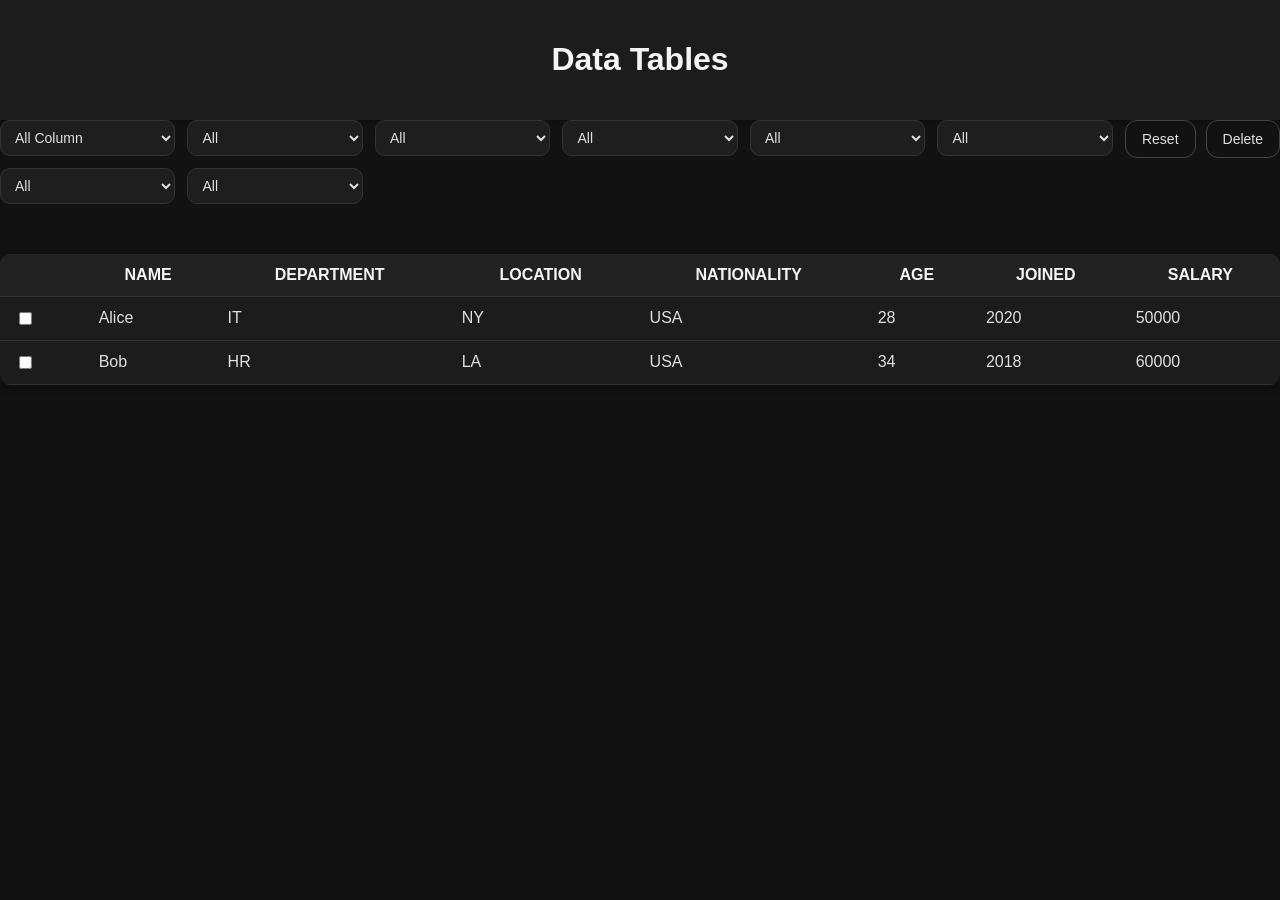
==== datatables.html @ 5636f8eb "Update datatables.html" ====
<head>
<meta charset="UTF-8" />
<meta name="viewport" content="width=device-width, initial-scale=1.0" />
<title>Data Tables</title>

<style>
body {
  font-family: "Segoe UI", Tahoma, Geneva, Verdana, sans-serif;
  background-color: #121212;
  color: #e0e0e0;
  margin: 0;
  padding: 0;
}

header {
  background-color: #1c1c1c;
  color: #f5f5f5;
  padding: 20px;
  text-align: center;
  box-shadow: 0 2px 5px rgba(0,0,0,0.3);
}

.controls {
  display: flex;
  justify-content: space-between;
  align-items: flex-start;
  margin-bottom: 25px;
  flex-wrap: wrap;
  gap: 12px;
}

.filter-container {
  display: grid;
  grid-template-columns: repeat(auto-fit, minmax(160px, 1fr));
  gap: 12px;
  margin-bottom: 25px;
  flex: 1;
  min-width: 300px;
}

.action-buttons {
  display: flex;
  gap: 10px;
}

select {
  padding: 8px 10px;
  border: 1px solid #333;
  border-radius: 10px;
  background: #1e1e1e;
  color: #e0e0e0;
  font-size: 14px;
}

button {
  padding: 10px 16px;
  border: 1px solid #444;
  border-radius: 12px;
  background-color: transparent;
  color: #e0e0e0;
  font-size: 14px;
  cursor: pointer;
}
table {
  width: 100%;
  border-collapse: collapse;
  background: #1c1c1c;
  border-radius: 10px;
  overflow: hidden;
  box-shadow: 0 3px 8px rgba(0,0,0,0.3);
}
th, td {
  padding: 12px 15px;
  border-bottom: 1px solid #333;
}
th {
  background-color: #222;
  color: #f5f5f5;
  text-transform: uppercase;
}
tr:hover {
  background-color: #2a2a2a;
}
</style>
</head>

<body>
<header>
  <h1>Data Tables</h1>
</header>

<main>
<div class="controls">
  <div class="filter-container">
    <select id="colSelect">
      <option value="all">All Column</option>
      <option value="name">Name</option>
      <option value="department">Department</option>
      <option value="location">Location</option>
      <option value="nationality">Nationality</option>
      <option value="age">Age</option>
      <option value="joined">Joined</option>
      <option value="salary">Salary</option>
    </select>

    <select id="nameFilter"></select>
    <select id="departmentFilter"></select>
    <select id="locationFilter"></select>
    <select id="nationalityFilter"></select>
    <select id="ageFilter"></select>
    <select id="joinedFilter"></select>
    <select id="salaryFilter"></select>
  </div>

  <div class="action-buttons">
    <button id="resetBtn">Reset</button>
    <button id="deleteBtn">Delete</button>
  </div>
</div>

<table id="dataTable">
<thead>
<tr>
  <th></th>
  <th>Name</th>
  <th>Department</th>
  <th>Location</th>
  <th>Nationality</th>
  <th>Age</th>
  <th>Joined</th>
  <th>Salary</th>
</tr>
</thead>
<tbody></tbody>
</table>

<script>
const sampleData = [
  { name: "Alice", department: "IT", location: "NY", nationality: "USA", age: 28, joined: 2020, salary: 50000 },
  { name: "Bob", department: "HR", location: "LA", nationality: "USA", age: 34, joined: 2018, salary: 60000 },
];

const dataKeys = ["name", "department", "location", "nationality", "age", "joined", "salary"];

const tableBody = document.querySelector("#dataTable tbody");
const colSelect = document.getElementById("colSelect");
const resetBtn = document.getElementById("resetBtn");
const deleteBtn = document.getElementById("deleteBtn");

const filters = {
  name: document.getElementById("nameFilter"),
  department: document.getElementById("departmentFilter"),
  location: document.getElementById("locationFilter"),
  nationality: document.getElementById("nationalityFilter"),
  age: document.getElementById("ageFilter"),
  joined: document.getElementById("joinedFilter"),
  salary: document.getElementById("salaryFilter"),
};

let currentData = [...sampleData];

function renderTable(data) {
  tableBody.innerHTML = "";
  data.forEach((item, index) => {
    const row = document.createElement("tr");

    const checkboxCell = document.createElement("td");
    const checkbox = document.createElement("input");
    checkbox.type = "checkbox";
    checkbox.dataset.index = index;
    checkboxCell.appendChild(checkbox);
    row.appendChild(checkboxCell);

    dataKeys.forEach((key) => {
      const cell = document.createElement("td");
      cell.textContent = item[key];
      row.appendChild(cell);
    });

    tableBody.appendChild(row);
  });
}

function initFilters() {
  Object.entries(filters).forEach(([key, select]) => {
    const values = [...new Set(sampleData.map((d) => d[key]))];
    select.innerHTML = `<option value="all">All</option>`;
    values.forEach((val) => {
      select.innerHTML += `<option value="${val}">${val}</option>`;
    });
  });
}

function applyFilters() {
  let filtered = [...sampleData];

  Object.entries(filters).forEach(([key, select]) => {
    if (select.value !== "all") {
      filtered = filtered.filter((d) => d[key] == select.value);
    }
  });

  currentData = filtered;
  renderTable(filtered);
}

resetBtn.addEventListener("click", () => {
  Object.values(filters).forEach((select) => (select.value = "all"));
  colSelect.value = "all";
  currentData = [...sampleData];
  renderTable(sampleData);
});

deleteBtn.addEventListener("click", () => {
  const checked = [...document.querySelectorAll("tbody input[type='checkbox']:checked")];
  const indexesToDelete = checked.map(c => Number(c.dataset.index));
  currentData = currentData.filter((_, i) => !indexesToDelete.includes(i));
  renderTable(currentData);
});

Object.values(filters).forEach((f) => f.addEventListener("change", applyFilters));

initFilters();
renderTable(sampleData);
</script>
</main>
</body>
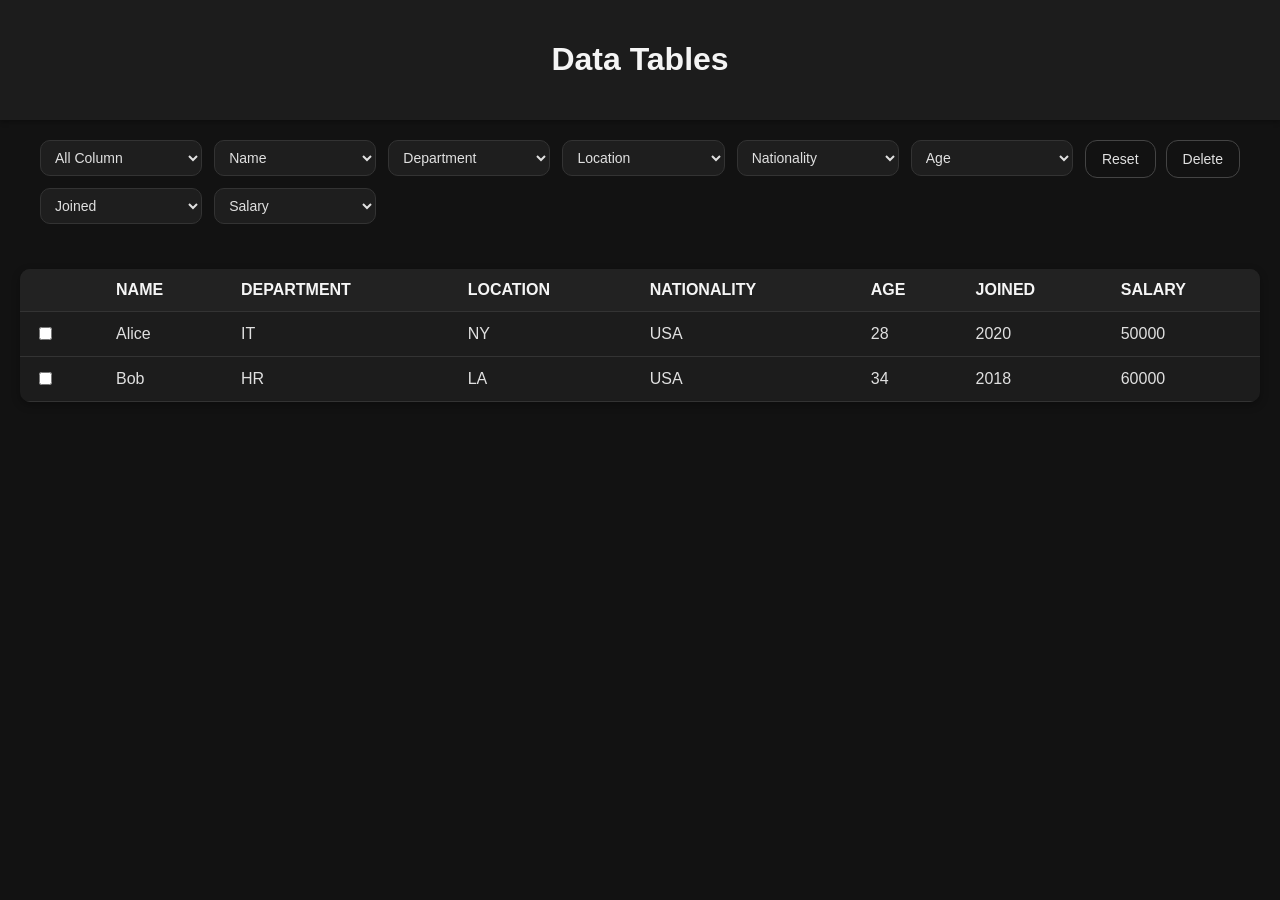
==== commit 0a03c8b8: "Update datatables.html" ====
--- a/datatables.html
+++ b/datatables.html
@@ -1,3 +1,5 @@
+<!DOCTYPE html>
+<html lang="en">
 <head>
 <meta charset="UTF-8" />
 <meta name="viewport" content="width=device-width, initial-scale=1.0" />
@@ -27,13 +29,13 @@
   margin-bottom: 25px;
   flex-wrap: wrap;
   gap: 12px;
+  padding: 20px;
 }
 
 .filter-container {
   display: grid;
   grid-template-columns: repeat(auto-fit, minmax(160px, 1fr));
   gap: 12px;
-  margin-bottom: 25px;
   flex: 1;
   min-width: 300px;
 }
@@ -50,6 +52,7 @@
   background: #1e1e1e;
   color: #e0e0e0;
   font-size: 14px;
+  width: 100%;
 }
 
 button {
@@ -61,6 +64,11 @@
   font-size: 14px;
   cursor: pointer;
 }
+
+button:hover {
+  background-color: #333;
+}
+
 table {
   width: 100%;
   border-collapse: collapse;
@@ -68,18 +76,27 @@
   border-radius: 10px;
   overflow: hidden;
   box-shadow: 0 3px 8px rgba(0,0,0,0.3);
-}
+  margin-bottom: 20px;
+}
+
 th, td {
   padding: 12px 15px;
   border-bottom: 1px solid #333;
-}
+  text-align: left;
+}
+
 th {
   background-color: #222;
   color: #f5f5f5;
   text-transform: uppercase;
 }
+
 tr:hover {
   background-color: #2a2a2a;
+}
+
+main {
+    padding: 0 20px;
 }
 </style>
 </head>
@@ -144,6 +161,7 @@
 
 const tableBody = document.querySelector("#dataTable tbody");
 const colSelect = document.getElementById("colSelect");
+// Removed searchInput reference
 const resetBtn = document.getElementById("resetBtn");
 const deleteBtn = document.getElementById("deleteBtn");
 
@@ -184,7 +202,7 @@
 function initFilters() {
   Object.entries(filters).forEach(([key, select]) => {
     const values = [...new Set(sampleData.map((d) => d[key]))];
-    select.innerHTML = `<option value="all">All</option>`;
+    select.innerHTML = `<option value="all">${key.charAt(0).toUpperCase() + key.slice(1)}</option>`;
     values.forEach((val) => {
       select.innerHTML += `<option value="${val}">${val}</option>`;
     });
@@ -194,19 +212,23 @@
 function applyFilters() {
   let filtered = [...sampleData];
 
+  // 1. Filter by specific column dropdowns
   Object.entries(filters).forEach(([key, select]) => {
     if (select.value !== "all") {
       filtered = filtered.filter((d) => d[key] == select.value);
     }
   });
 
+  // Removed searchInput filtering logic block here
+
   currentData = filtered;
   renderTable(filtered);
 }
 
 resetBtn.addEventListener("click", () => {
+  // Removed searchInput.value reset
+  colSelect.value = "all";
   Object.values(filters).forEach((select) => (select.value = "all"));
-  colSelect.value = "all";
   currentData = [...sampleData];
   renderTable(sampleData);
 });
@@ -214,10 +236,13 @@
 deleteBtn.addEventListener("click", () => {
   const checked = [...document.querySelectorAll("tbody input[type='checkbox']:checked")];
   const indexesToDelete = checked.map(c => Number(c.dataset.index));
+  // Filter out the items that match the checked indexes
   currentData = currentData.filter((_, i) => !indexesToDelete.includes(i));
   renderTable(currentData);
 });
 
+// Removed searchInput event listener
+colSelect.addEventListener("change", applyFilters);
 Object.values(filters).forEach((f) => f.addEventListener("change", applyFilters));
 
 initFilters();
@@ -225,3 +250,4 @@
 </script>
 </main>
 </body>
+</html>
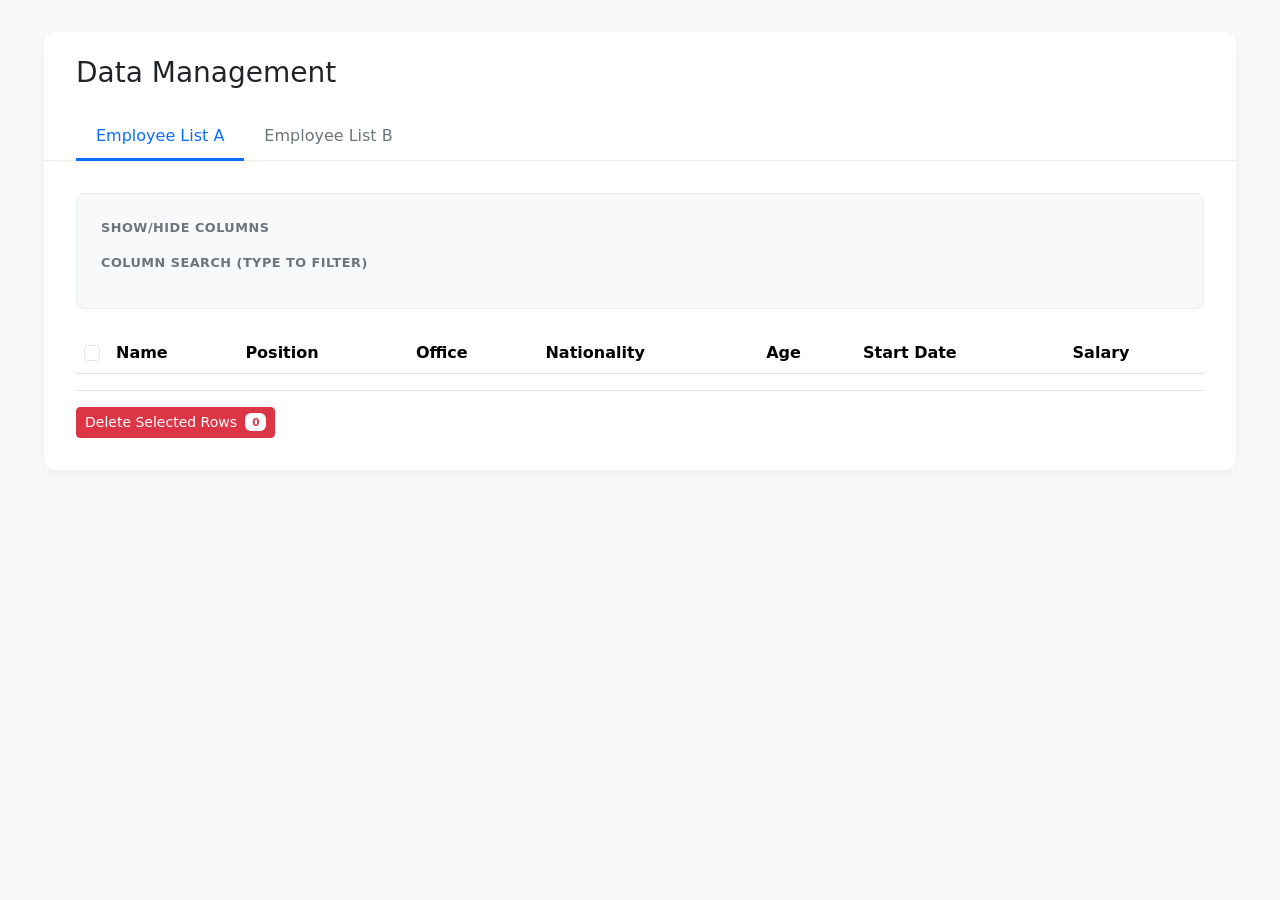
==== commit a937c65e: "Update datatables.html" ====
--- a/datatables.html
+++ b/datatables.html
@@ -1,253 +1,437 @@
 <!DOCTYPE html>
 <html lang="en">
 <head>
-<meta charset="UTF-8" />
-<meta name="viewport" content="width=device-width, initial-scale=1.0" />
-<title>Data Tables</title>
-
-<style>
-body {
-  font-family: "Segoe UI", Tahoma, Geneva, Verdana, sans-serif;
-  background-color: #121212;
-  color: #e0e0e0;
-  margin: 0;
-  padding: 0;
-}
-
-header {
-  background-color: #1c1c1c;
-  color: #f5f5f5;
-  padding: 20px;
-  text-align: center;
-  box-shadow: 0 2px 5px rgba(0,0,0,0.3);
-}
-
-.controls {
-  display: flex;
-  justify-content: space-between;
-  align-items: flex-start;
-  margin-bottom: 25px;
-  flex-wrap: wrap;
-  gap: 12px;
-  padding: 20px;
-}
-
-.filter-container {
-  display: grid;
-  grid-template-columns: repeat(auto-fit, minmax(160px, 1fr));
-  gap: 12px;
-  flex: 1;
-  min-width: 300px;
-}
-
-.action-buttons {
-  display: flex;
-  gap: 10px;
-}
-
-select {
-  padding: 8px 10px;
-  border: 1px solid #333;
-  border-radius: 10px;
-  background: #1e1e1e;
-  color: #e0e0e0;
-  font-size: 14px;
-  width: 100%;
-}
-
-button {
-  padding: 10px 16px;
-  border: 1px solid #444;
-  border-radius: 12px;
-  background-color: transparent;
-  color: #e0e0e0;
-  font-size: 14px;
-  cursor: pointer;
-}
-
-button:hover {
-  background-color: #333;
-}
-
-table {
-  width: 100%;
-  border-collapse: collapse;
-  background: #1c1c1c;
-  border-radius: 10px;
-  overflow: hidden;
-  box-shadow: 0 3px 8px rgba(0,0,0,0.3);
-  margin-bottom: 20px;
-}
-
-th, td {
-  padding: 12px 15px;
-  border-bottom: 1px solid #333;
-  text-align: left;
-}
-
-th {
-  background-color: #222;
-  color: #f5f5f5;
-  text-transform: uppercase;
-}
-
-tr:hover {
-  background-color: #2a2a2a;
-}
-
-main {
-    padding: 0 20px;
-}
-</style>
+    <meta charset="UTF-8">
+    <meta name="viewport" content="width=device-width, initial-scale=1.0">
+    <title>DataTables Custom Layout</title>
+    
+    <link href="https://cdn.jsdelivr.net/npm/bootstrap@5.3.0/dist/css/bootstrap.min.css" rel="stylesheet">
+    <link href="https://cdn.datatables.net/1.13.7/css/dataTables.bootstrap5.min.css" rel="stylesheet">
+    
+    <style>
+        body {
+            background-color: #f8f9fa;
+            font-family: "Segoe UI", system-ui, -apple-system, sans-serif;
+            padding: 2rem;
+        }
+
+        .main-card {
+            background: white;
+            border-radius: 12px;
+            box-shadow: 0 4px 12px rgba(0,0,0,0.05);
+            border: none;
+            overflow: hidden;
+        }
+
+        .card-header-custom {
+            background-color: #fff;
+            border-bottom: 1px solid #eee;
+            padding: 1.5rem 2rem 0;
+        }
+
+        /* Tabs Styling */
+        .nav-tabs {
+            border-bottom: none;
+        }
+        
+        .nav-tabs .nav-link {
+            border: none;
+            color: #6c757d;
+            font-weight: 500;
+            padding: 10px 20px;
+            border-bottom: 3px solid transparent;
+        }
+
+        .nav-tabs .nav-link:hover {
+            color: #0d6efd;
+            border-color: transparent;
+        }
+
+        .nav-tabs .nav-link.active {
+            color: #0d6efd;
+            background: transparent;
+            border-bottom: 3px solid #0d6efd;
+        }
+
+        .tab-content {
+            padding: 2rem;
+        }
+
+        /* Controls Section */
+        .controls-section {
+            background-color: #f8f9fa;
+            border-radius: 8px;
+            padding: 1.5rem;
+            margin-bottom: 1.5rem;
+            border: 1px solid #e9ecef;
+        }
+
+        .section-label {
+            font-size: 0.8rem;
+            text-transform: uppercase;
+            letter-spacing: 0.5px;
+            color: #6c757d;
+            font-weight: 700;
+            margin-bottom: 0.75rem;
+            display: block;
+        }
+
+        /* Column Visibility Buttons */
+        .btn-toggle-col {
+            font-size: 0.85rem;
+            margin-right: 5px;
+            margin-bottom: 5px;
+            border-radius: 20px;
+            padding: 5px 12px;
+            border: 1px solid #dee2e6;
+            background: white;
+            color: #495057;
+            transition: all 0.2s;
+        }
+
+        .btn-toggle-col:hover, .btn-toggle-col.active-col {
+            background-color: #e7f1ff;
+            color: #0d6efd;
+            border-color: #0d6efd;
+        }
+
+        .btn-toggle-col.inactive-col {
+            opacity: 0.6;
+            background: #f8f9fa;
+        }
+
+        /* Column Search Inputs */
+        .search-grid {
+            display: grid;
+            grid-template-columns: repeat(auto-fill, minmax(150px, 1fr));
+            gap: 10px;
+        }
+
+        .search-input-group input {
+            font-size: 0.85rem;
+            border-radius: 6px;
+        }
+
+        /* DataTables Custom Layout Styles */
+        /* 1. Pagination Top Middle */
+        .top-pagination-container {
+            display: flex;
+            justify-content: center;
+            margin-bottom: 1rem;
+        }
+
+        /* 2. Length (Entries per page) Lower Left */
+        .bottom-left-controls {
+            display: flex;
+            flex-direction: column; /* Stack vertically */
+            align-items: flex-start;
+            margin-top: 1rem;
+            gap: 0.5rem;
+        }
+
+        /* Table Styling */
+        table.dataTable thead th {
+            background-color: #212529;
+            color: white;
+            font-weight: 500;
+            padding: 12px;
+        }
+
+        table.dataTable tbody tr.selected {
+            background-color: rgba(13, 110, 253, 0.1) !important;
+        }
+
+        .btn-delete {
+            margin-top: 1rem;
+        }
+
+        /* Checkbox alignment */
+        .select-checkbox {
+            text-align: center;
+        }
+    </style>
 </head>
-
 <body>
-<header>
-  <h1>Data Tables</h1>
-</header>
-
-<main>
-<div class="controls">
-  <div class="filter-container">
-    <select id="colSelect">
-      <option value="all">All Column</option>
-      <option value="name">Name</option>
-      <option value="department">Department</option>
-      <option value="location">Location</option>
-      <option value="nationality">Nationality</option>
-      <option value="age">Age</option>
-      <option value="joined">Joined</option>
-      <option value="salary">Salary</option>
-    </select>
-
-    <select id="nameFilter"></select>
-    <select id="departmentFilter"></select>
-    <select id="locationFilter"></select>
-    <select id="nationalityFilter"></select>
-    <select id="ageFilter"></select>
-    <select id="joinedFilter"></select>
-    <select id="salaryFilter"></select>
-  </div>
-
-  <div class="action-buttons">
-    <button id="resetBtn">Reset</button>
-    <button id="deleteBtn">Delete</button>
-  </div>
+
+<div class="container-fluid" style="max-width: 1400px;">
+    <div class="main-card">
+        <div class="card-header-custom">
+            <h3 class="mb-4">Data Management</h3>
+            
+            <ul class="nav nav-tabs" id="myTab" role="tablist">
+                <li class="nav-item" role="presentation">
+                    <button class="nav-link active" id="tab1-tab" data-bs-toggle="tab" data-bs-target="#tab1" type="button" role="tab">Employee List A</button>
+                </li>
+                <li class="nav-item" role="presentation">
+                    <button class="nav-link" id="tab2-tab" data-bs-toggle="tab" data-bs-target="#tab2" type="button" role="tab">Employee List B</button>
+                </li>
+            </ul>
+        </div>
+
+        <div class="tab-content">
+            <div class="tab-pane fade show active" id="tab1" role="tabpanel">
+                
+                <div class="controls-section">
+                    <div class="mb-3">
+                        <span class="section-label">Show/Hide Columns</span>
+                        <div id="colVis1"></div>
+                    </div>
+                    <div>
+                        <span class="section-label">Column Search (Type to filter)</span>
+                        <div class="search-grid" id="colSearch1"></div>
+                    </div>
+                </div>
+
+                <table id="table1" class="table table-striped table-hover w-100">
+                    <thead>
+                        <tr>
+                            <th style="width: 30px;"><input type="checkbox" class="form-check-input" id="selectAll1"></th>
+                            <th>Name</th>
+                            <th>Position</th>
+                            <th>Office</th>
+                            <th>Nationality</th>
+                            <th>Age</th>
+                            <th>Start Date</th>
+                            <th>Salary</th>
+                        </tr>
+                    </thead>
+                </table>
+
+                <div class="mt-3 border-top pt-3">
+                    <button id="deleteBtn1" class="btn btn-danger btn-sm">
+                        Delete Selected Rows <span id="count1" class="badge bg-white text-danger ms-1">0</span>
+                    </button>
+                </div>
+            </div>
+
+            <div class="tab-pane fade" id="tab2" role="tabpanel">
+                
+                <div class="controls-section">
+                    <div class="mb-3">
+                        <span class="section-label">Show/Hide Columns</span>
+                        <div id="colVis2"></div>
+                    </div>
+                    <div>
+                        <span class="section-label">Column Search (Type to filter)</span>
+                        <div class="search-grid" id="colSearch2"></div>
+                    </div>
+                </div>
+
+                <table id="table2" class="table table-striped table-hover w-100">
+                    <thead>
+                        <tr>
+                            <th style="width: 30px;"><input type="checkbox" class="form-check-input" id="selectAll2"></th>
+                            <th>Name</th>
+                            <th>Position</th>
+                            <th>Office</th>
+                            <th>Nationality</th>
+                            <th>Age</th>
+                            <th>Start Date</th>
+                            <th>Salary</th>
+                        </tr>
+                    </thead>
+                </table>
+
+                <div class="mt-3 border-top pt-3">
+                    <button id="deleteBtn2" class="btn btn-danger btn-sm">
+                        Delete Selected Rows <span id="count2" class="badge bg-white text-danger ms-1">0</span>
+                    </button>
+                </div>
+            </div>
+        </div>
+    </div>
 </div>
 
-<table id="dataTable">
-<thead>
-<tr>
-  <th></th>
-  <th>Name</th>
-  <th>Department</th>
-  <th>Location</th>
-  <th>Nationality</th>
-  <th>Age</th>
-  <th>Joined</th>
-  <th>Salary</th>
-</tr>
-</thead>
-<tbody></tbody>
-</table>
+<script src="https://code.jquery.com/jquery-3.7.0.min.js"></script>
+<script src="https://cdn.jsdelivr.net/npm/bootstrap@5.3.0/dist/js/bootstrap.bundle.min.js"></script>
+<script src="https://cdn.datatables.net/1.13.7/js/jquery.dataTables.min.js"></script>
+<script src="https://cdn.datatables.net/1.13.7/js/dataTables.bootstrap5.min.js"></script>
 
 <script>
-const sampleData = [
-  { name: "Alice", department: "IT", location: "NY", nationality: "USA", age: 28, joined: 2020, salary: 50000 },
-  { name: "Bob", department: "HR", location: "LA", nationality: "USA", age: 34, joined: 2018, salary: 60000 },
-];
-
-const dataKeys = ["name", "department", "location", "nationality", "age", "joined", "salary"];
-
-const tableBody = document.querySelector("#dataTable tbody");
-const colSelect = document.getElementById("colSelect");
-// Removed searchInput reference
-const resetBtn = document.getElementById("resetBtn");
-const deleteBtn = document.getElementById("deleteBtn");
-
-const filters = {
-  name: document.getElementById("nameFilter"),
-  department: document.getElementById("departmentFilter"),
-  location: document.getElementById("locationFilter"),
-  nationality: document.getElementById("nationalityFilter"),
-  age: document.getElementById("ageFilter"),
-  joined: document.getElementById("joinedFilter"),
-  salary: document.getElementById("salaryFilter"),
-};
-
-let currentData = [...sampleData];
-
-function renderTable(data) {
-  tableBody.innerHTML = "";
-  data.forEach((item, index) => {
-    const row = document.createElement("tr");
-
-    const checkboxCell = document.createElement("td");
-    const checkbox = document.createElement("input");
-    checkbox.type = "checkbox";
-    checkbox.dataset.index = index;
-    checkboxCell.appendChild(checkbox);
-    row.appendChild(checkboxCell);
-
-    dataKeys.forEach((key) => {
-      const cell = document.createElement("td");
-      cell.textContent = item[key];
-      row.appendChild(cell);
+    // Sample Data
+    const dataset = [
+        { name: "Tiger Nixon", position: "System Architect", office: "Edinburgh", nationality: "Scottish", age: 61, startDate: "2011/04/25", salary: "$320,800" },
+        { name: "Garrett Winters", position: "Accountant", office: "Tokyo", nationality: "Japanese", age: 63, startDate: "2011/07/25", salary: "$170,750" },
+        { name: "Ashton Cox", position: "Junior Technical Author", office: "San Francisco", nationality: "American", age: 66, startDate: "2009/01/12", salary: "$86,000" },
+        { name: "Cedric Kelly", position: "Senior Javascript Developer", office: "Edinburgh", nationality: "Scottish", age: 22, startDate: "2012/03/29", salary: "$433,060" },
+        { name: "Airi Satou", position: "Accountant", office: "Tokyo", nationality: "Japanese", age: 33, startDate: "2008/11/28", salary: "$162,700" },
+        { name: "Brielle Williamson", position: "Integration Specialist", office: "New York", nationality: "American", age: 61, startDate: "2012/12/02", salary: "$372,000" },
+        { name: "Herrod Chandler", position: "Sales Assistant", office: "San Francisco", nationality: "American", age: 59, startDate: "2012/08/06", salary: "$137,500" },
+        { name: "Rhona Davidson", position: "Integration Specialist", office: "Tokyo", nationality: "Japanese", age: 55, startDate: "2010/10/14", salary: "$327,900" },
+        { name: "Colleen Hurst", position: "Javascript Developer", office: "San Francisco", nationality: "American", age: 39, startDate: "2009/09/15", salary: "$205,500" },
+        { name: "Sonya Frost", position: "Software Engineer", office: "Edinburgh", nationality: "Scottish", age: 23, startDate: "2008/12/13", salary: "$103,600" },
+        { name: "Jena Gaines", position: "Office Manager", office: "London", nationality: "British", age: 30, startDate: "2008/12/19", salary: "$90,560" },
+        { name: "Quinn Flynn", position: "Support Lead", office: "Edinburgh", nationality: "Scottish", age: 22, startDate: "2013/03/03", salary: "$342,000" },
+        { name: "Charde Marshall", position: "Regional Director", office: "San Francisco", nationality: "American", age: 36, startDate: "2008/10/16", salary: "$470,600" },
+        { name: "Haley Kennedy", position: "Senior Marketing Designer", office: "London", nationality: "British", age: 43, startDate: "2012/12/18", salary: "$313,500" },
+        { name: "Tatyana Fitzpatrick", position: "Regional Director", office: "London", nationality: "British", age: 19, startDate: "2010/03/17", salary: "$385,750" }
+    ];
+
+    function initDataTable(tableId, visId, searchId, selectAllId, deleteBtnId, countId) {
+        let selectedRows = new Set();
+        
+        // 1. Initialize DataTable with specific Layout requirements
+        const table = $(`#${tableId}`).DataTable({
+            data: dataset,
+            columns: [
+                { 
+                    data: null, 
+                    orderable: false, 
+                    className: 'text-center',
+                    render: function(data, type, row, meta) {
+                        return `<input type="checkbox" class="form-check-input row-checkbox" data-index="${meta.row}">`;
+                    }
+                },
+                { data: 'name', title: 'Name' },
+                { data: 'position', title: 'Position' },
+                { data: 'office', title: 'Office' },
+                { data: 'nationality', title: 'Nationality' },
+                { data: 'age', title: 'Age' },
+                { data: 'startDate', title: 'Start Date' },
+                { data: 'salary', title: 'Salary' }
+            ],
+            // DOM LAYOUT EXPLANATION:
+            // <"top-pagination-container"p> -> Pagination in top middle
+            // t -> The Table
+            // <"bottom-left-controls"li> -> Length menu (l) and Info (i) stacked in bottom left
+            dom: '<"top-pagination-container"p>t<"bottom-left-controls"li>',
+            language: {
+                lengthMenu: "Entries per page: _MENU_",
+                info: "Showing _START_ to _END_ of _TOTAL_ entries"
+            },
+            drawCallback: function() {
+                // Restore checkbox states on page change
+                $(`#${tableId} .row-checkbox`).each(function() {
+                    const idx = $(this).data('index');
+                    if(selectedRows.has(idx)) {
+                        $(this).prop('checked', true);
+                        $(this).closest('tr').addClass('selected');
+                    }
+                });
+            }
+        });
+
+        // 2. Generate Column Visibility Toggles
+        table.columns().every(function(index) {
+            // Skip the checkbox column (index 0)
+            if(index === 0) return;
+
+            const header = this.header();
+            const title = $(header).text();
+            const btn = $(`<button class="btn-toggle-col active-col">${title}</button>`);
+
+            btn.on('click', function() {
+                const col = table.column(index);
+                const isVisible = !col.visible();
+                col.visible(isVisible);
+                
+                if(isVisible) {
+                    $(this).addClass('active-col').removeClass('inactive-col');
+                } else {
+                    $(this).removeClass('active-col').addClass('inactive-col');
+                }
+            });
+
+            $(`#${visId}`).append(btn);
+        });
+
+        // 3. Generate Individual Column Search (Input Fields)
+        table.columns().every(function(index) {
+            if(index === 0) return; // Skip checkbox
+
+            const header = this.header();
+            const title = $(header).text();
+            
+            const wrapper = $(`<div class="search-input-group"></div>`);
+            const input = $(`<input type="text" class="form-control" placeholder="${title}">`);
+
+            input.on('keyup change clear', function() {
+                if (table.column(index).search() !== this.value) {
+                    table.column(index).search(this.value).draw();
+                }
+            });
+
+            wrapper.append(input);
+            $(`#${searchId}`).append(wrapper);
+        });
+
+        // 4. Row Selection Logic
+        function updateCounter() {
+            $(`#${countId}`).text(selectedRows.size);
+        }
+
+        // Handle "Select All"
+        $(`#${selectAllId}`).on('change', function() {
+            const isChecked = $(this).is(':checked');
+            const rows = table.rows({ search: 'applied' }).nodes();
+            
+            $(rows).each(function() {
+                const checkbox = $(this).find('.row-checkbox');
+                const idx = checkbox.data('index');
+                checkbox.prop('checked', isChecked);
+                
+                if(isChecked) {
+                    selectedRows.add(idx);
+                    $(this).addClass('selected');
+                } else {
+                    selectedRows.delete(idx);
+                    $(this).removeClass('selected');
+                }
+            });
+            updateCounter();
+        });
+
+        // Handle Individual Checkbox
+        $(`#${tableId} tbody`).on('change', '.row-checkbox', function() {
+            const idx = $(this).data('index');
+            const isChecked = $(this).is(':checked');
+            const row = $(this).closest('tr');
+
+            if(isChecked) {
+                selectedRows.add(idx);
+                row.addClass('selected');
+            } else {
+                selectedRows.delete(idx);
+                row.removeClass('selected');
+                $(`#${selectAllId}`).prop('checked', false);
+            }
+            updateCounter();
+        });
+
+        // 5. Delete Functionality
+        $(`#${deleteBtnId}`).on('click', function() {
+            if(selectedRows.size === 0) return;
+
+            if(confirm(`Delete ${selectedRows.size} rows?`)) {
+                // Convert Set to Array and sort descending to avoid index shifting issues
+                const indexes = Array.from(selectedRows).sort((a,b) => b-a);
+                
+                indexes.forEach(idx => {
+                    // Note: In a real scenario with server-side data, you'd use row ids.
+                    // For client-side, we remove by index.
+                    table.row(idx).remove();
+                });
+                
+                selectedRows.clear();
+                $(`#${selectAllId}`).prop('checked', false);
+                updateCounter();
+                table.draw();
+            }
+        });
+
+        return table;
+    }
+
+    $(document).ready(function() {
+        const table1 = initDataTable('table1', 'colVis1', 'colSearch1', 'selectAll1', 'deleteBtn1', 'count1');
+        const table2 = initDataTable('table2', 'colVis2', 'colSearch2', 'selectAll2', 'deleteBtn2', 'count2');
+
+        // Fix column alignment when switching tabs
+        $('button[data-bs-toggle="tab"]').on('shown.bs.tab', function(){
+            $.fn.dataTable.tables({ visible: true, api: true }).columns.adjust();
+        });
     });
-
-    tableBody.appendChild(row);
-  });
-}
-
-function initFilters() {
-  Object.entries(filters).forEach(([key, select]) => {
-    const values = [...new Set(sampleData.map((d) => d[key]))];
-    select.innerHTML = `<option value="all">${key.charAt(0).toUpperCase() + key.slice(1)}</option>`;
-    values.forEach((val) => {
-      select.innerHTML += `<option value="${val}">${val}</option>`;
-    });
-  });
-}
-
-function applyFilters() {
-  let filtered = [...sampleData];
-
-  // 1. Filter by specific column dropdowns
-  Object.entries(filters).forEach(([key, select]) => {
-    if (select.value !== "all") {
-      filtered = filtered.filter((d) => d[key] == select.value);
-    }
-  });
-
-  // Removed searchInput filtering logic block here
-
-  currentData = filtered;
-  renderTable(filtered);
-}
-
-resetBtn.addEventListener("click", () => {
-  // Removed searchInput.value reset
-  colSelect.value = "all";
-  Object.values(filters).forEach((select) => (select.value = "all"));
-  currentData = [...sampleData];
-  renderTable(sampleData);
-});
-
-deleteBtn.addEventListener("click", () => {
-  const checked = [...document.querySelectorAll("tbody input[type='checkbox']:checked")];
-  const indexesToDelete = checked.map(c => Number(c.dataset.index));
-  // Filter out the items that match the checked indexes
-  currentData = currentData.filter((_, i) => !indexesToDelete.includes(i));
-  renderTable(currentData);
-});
-
-// Removed searchInput event listener
-colSelect.addEventListener("change", applyFilters);
-Object.values(filters).forEach((f) => f.addEventListener("change", applyFilters));
-
-initFilters();
-renderTable(sampleData);
 </script>
-</main>
+
 </body>
 </html>
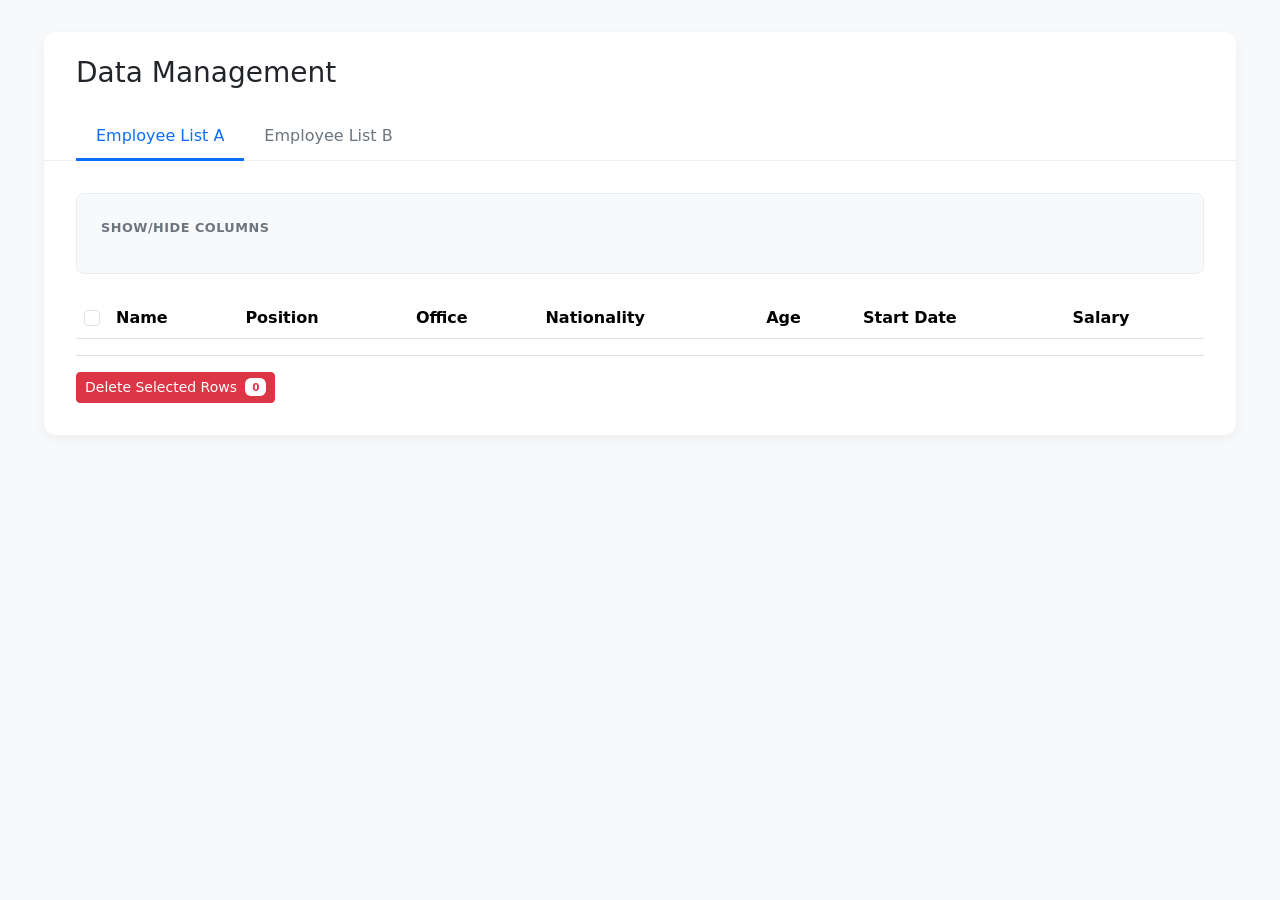
==== commit dcfd0dce: "Update datatables.html" ====
--- a/datatables.html
+++ b/datatables.html
@@ -100,19 +100,8 @@
             background: #f8f9fa;
         }
 
-        /* Column Search Inputs */
-        .search-grid {
-            display: grid;
-            grid-template-columns: repeat(auto-fill, minmax(150px, 1fr));
-            gap: 10px;
-        }
-
-        .search-input-group input {
-            font-size: 0.85rem;
-            border-radius: 6px;
-        }
-
         /* DataTables Custom Layout Styles */
+        
         /* 1. Pagination Top Middle */
         .top-pagination-container {
             display: flex;
@@ -127,6 +116,13 @@
             align-items: flex-start;
             margin-top: 1rem;
             gap: 0.5rem;
+        }
+        
+        /* Customizing the Length Menu select */
+        .dataTables_length select {
+            padding: 4px 24px 4px 8px;
+            border: 1px solid #dee2e6;
+            border-radius: 4px;
         }
 
         /* Table Styling */
@@ -172,13 +168,9 @@
             <div class="tab-pane fade show active" id="tab1" role="tabpanel">
                 
                 <div class="controls-section">
-                    <div class="mb-3">
+                    <div>
                         <span class="section-label">Show/Hide Columns</span>
                         <div id="colVis1"></div>
-                    </div>
-                    <div>
-                        <span class="section-label">Column Search (Type to filter)</span>
-                        <div class="search-grid" id="colSearch1"></div>
                     </div>
                 </div>
 
@@ -207,13 +199,9 @@
             <div class="tab-pane fade" id="tab2" role="tabpanel">
                 
                 <div class="controls-section">
-                    <div class="mb-3">
+                    <div>
                         <span class="section-label">Show/Hide Columns</span>
                         <div id="colVis2"></div>
-                    </div>
-                    <div>
-                        <span class="section-label">Column Search (Type to filter)</span>
-                        <div class="search-grid" id="colSearch2"></div>
                     </div>
                 </div>
 
@@ -267,12 +255,13 @@
         { name: "Tatyana Fitzpatrick", position: "Regional Director", office: "London", nationality: "British", age: 19, startDate: "2010/03/17", salary: "$385,750" }
     ];
 
-    function initDataTable(tableId, visId, searchId, selectAllId, deleteBtnId, countId) {
+    function initDataTable(tableId, visId, selectAllId, deleteBtnId, countId) {
         let selectedRows = new Set();
         
-        // 1. Initialize DataTable with specific Layout requirements
+        // 1. Initialize DataTable
         const table = $(`#${tableId}`).DataTable({
             data: dataset,
+            searching: false, // Explicitly disable searching feature
             columns: [
                 { 
                     data: null, 
@@ -290,7 +279,7 @@
                 { data: 'startDate', title: 'Start Date' },
                 { data: 'salary', title: 'Salary' }
             ],
-            // DOM LAYOUT EXPLANATION:
+            // DOM LAYOUT:
             // <"top-pagination-container"p> -> Pagination in top middle
             // t -> The Table
             // <"bottom-left-controls"li> -> Length menu (l) and Info (i) stacked in bottom left
@@ -335,27 +324,7 @@
             $(`#${visId}`).append(btn);
         });
 
-        // 3. Generate Individual Column Search (Input Fields)
-        table.columns().every(function(index) {
-            if(index === 0) return; // Skip checkbox
-
-            const header = this.header();
-            const title = $(header).text();
-            
-            const wrapper = $(`<div class="search-input-group"></div>`);
-            const input = $(`<input type="text" class="form-control" placeholder="${title}">`);
-
-            input.on('keyup change clear', function() {
-                if (table.column(index).search() !== this.value) {
-                    table.column(index).search(this.value).draw();
-                }
-            });
-
-            wrapper.append(input);
-            $(`#${searchId}`).append(wrapper);
-        });
-
-        // 4. Row Selection Logic
+        // 3. Row Selection Logic
         function updateCounter() {
             $(`#${countId}`).text(selectedRows.size);
         }
@@ -398,17 +367,15 @@
             updateCounter();
         });
 
-        // 5. Delete Functionality
+        // 4. Delete Functionality
         $(`#${deleteBtnId}`).on('click', function() {
             if(selectedRows.size === 0) return;
 
             if(confirm(`Delete ${selectedRows.size} rows?`)) {
-                // Convert Set to Array and sort descending to avoid index shifting issues
+                // Convert Set to Array and sort descending
                 const indexes = Array.from(selectedRows).sort((a,b) => b-a);
                 
                 indexes.forEach(idx => {
-                    // Note: In a real scenario with server-side data, you'd use row ids.
-                    // For client-side, we remove by index.
                     table.row(idx).remove();
                 });
                 
@@ -423,8 +390,9 @@
     }
 
     $(document).ready(function() {
-        const table1 = initDataTable('table1', 'colVis1', 'colSearch1', 'selectAll1', 'deleteBtn1', 'count1');
-        const table2 = initDataTable('table2', 'colVis2', 'colSearch2', 'selectAll2', 'deleteBtn2', 'count2');
+        // Initializing tables without search params
+        const table1 = initDataTable('table1', 'colVis1', 'selectAll1', 'deleteBtn1', 'count1');
+        const table2 = initDataTable('table2', 'colVis2', 'selectAll2', 'deleteBtn2', 'count2');
 
         // Fix column alignment when switching tabs
         $('button[data-bs-toggle="tab"]').on('shown.bs.tab', function(){
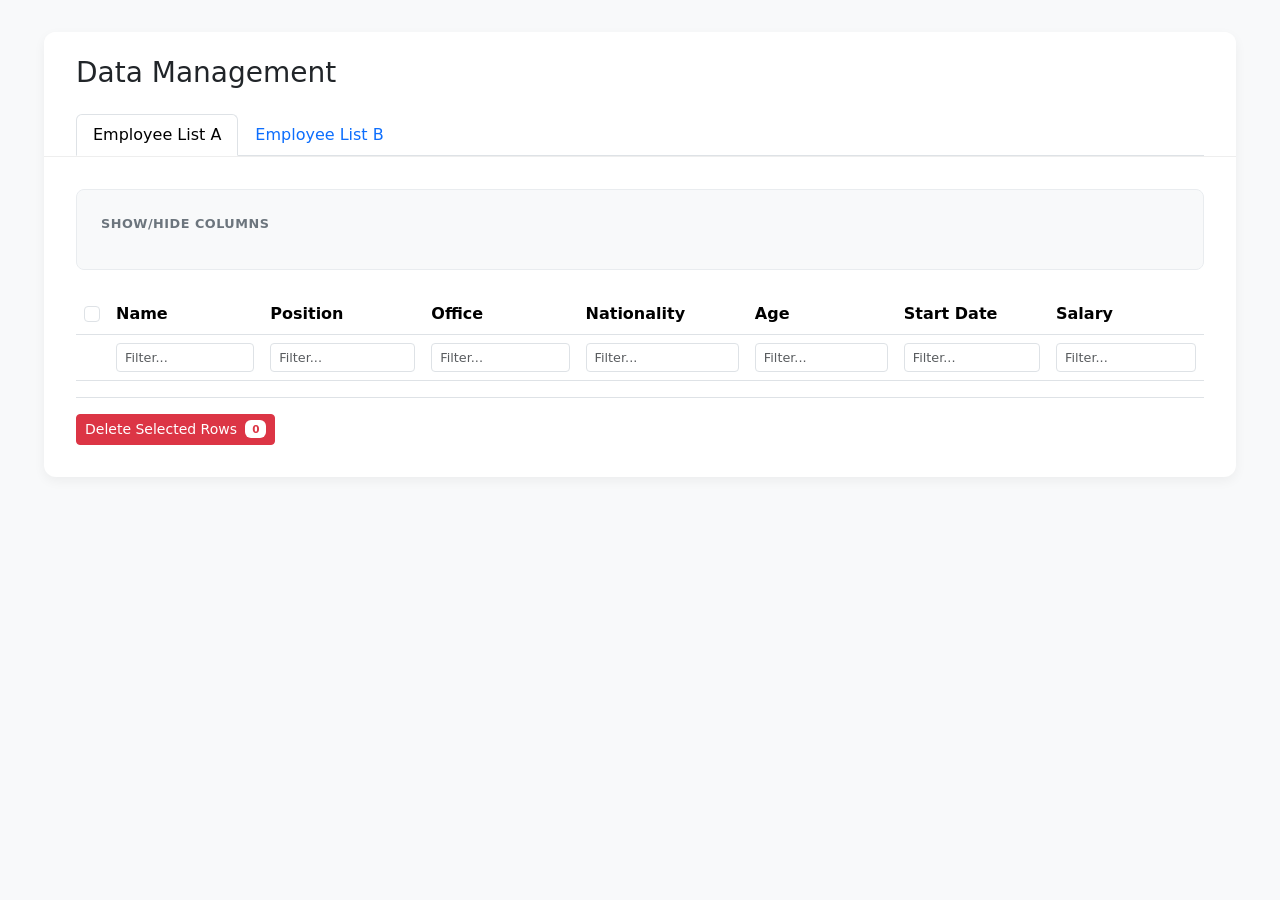
==== commit 1bffaf98: "datatables.html" ====
--- a/datatables.html
+++ b/datatables.html
@@ -3,7 +3,7 @@
 <head>
     <meta charset="UTF-8">
     <meta name="viewport" content="width=device-width, initial-scale=1.0">
-    <title>DataTables Custom Layout</title>
+    <title>DataTables Custom Layout - Final</title>
     
     <link href="https://cdn.jsdelivr.net/npm/bootstrap@5.3.0/dist/css/bootstrap.min.css" rel="stylesheet">
     <link href="https://cdn.datatables.net/1.13.7/css/dataTables.bootstrap5.min.css" rel="stylesheet">
@@ -29,33 +29,7 @@
             padding: 1.5rem 2rem 0;
         }
 
-        /* Tabs Styling */
-        .nav-tabs {
-            border-bottom: none;
-        }
-        
-        .nav-tabs .nav-link {
-            border: none;
-            color: #6c757d;
-            font-weight: 500;
-            padding: 10px 20px;
-            border-bottom: 3px solid transparent;
-        }
-
-        .nav-tabs .nav-link:hover {
-            color: #0d6efd;
-            border-color: transparent;
-        }
-
-        .nav-tabs .nav-link.active {
-            color: #0d6efd;
-            background: transparent;
-            border-bottom: 3px solid #0d6efd;
-        }
-
-        .tab-content {
-            padding: 2rem;
-        }
+        .tab-content { padding: 2rem; }
 
         /* Controls Section */
         .controls-section {
@@ -85,66 +59,40 @@
             padding: 5px 12px;
             border: 1px solid #dee2e6;
             background: white;
-            color: #495057;
             transition: all 0.2s;
         }
 
-        .btn-toggle-col:hover, .btn-toggle-col.active-col {
-            background-color: #e7f1ff;
-            color: #0d6efd;
-            border-color: #0d6efd;
-        }
-
-        .btn-toggle-col.inactive-col {
-            opacity: 0.6;
-            background: #f8f9fa;
-        }
-
-        /* DataTables Custom Layout Styles */
-        
-        /* 1. Pagination Top Middle */
+        .active-col { background-color: #e7f1ff; color: #0d6efd; border-color: #0d6efd; }
+        .inactive-col { opacity: 0.6; background: #f8f9fa; }
+
+        /* Layout Positioning */
         .top-pagination-container {
             display: flex;
             justify-content: center;
-            margin-bottom: 1rem;
-        }
-
-        /* 2. Length (Entries per page) Lower Left */
+            margin-bottom: 1.5rem;
+        }
+
         .bottom-left-controls {
             display: flex;
-            flex-direction: column; /* Stack vertically */
+            flex-direction: column;
             align-items: flex-start;
             margin-top: 1rem;
-            gap: 0.5rem;
-        }
-        
-        /* Customizing the Length Menu select */
-        .dataTables_length select {
-            padding: 4px 24px 4px 8px;
-            border: 1px solid #dee2e6;
-            border-radius: 4px;
-        }
-
-        /* Table Styling */
+            gap: 0.25rem;
+        }
+
+        /* Column Search Input Styling */
+        .column-search-row input {
+            width: 100%;
+            font-size: 0.8rem;
+            padding: 4px 8px;
+        }
+
         table.dataTable thead th {
             background-color: #212529;
             color: white;
-            font-weight: 500;
-            padding: 12px;
-        }
-
-        table.dataTable tbody tr.selected {
-            background-color: rgba(13, 110, 253, 0.1) !important;
-        }
-
-        .btn-delete {
-            margin-top: 1rem;
-        }
-
-        /* Checkbox alignment */
-        .select-checkbox {
-            text-align: center;
-        }
+        }
+
+        .selected { background-color: rgba(13, 110, 253, 0.1) !important; }
     </style>
 </head>
 <body>
@@ -153,38 +101,28 @@
     <div class="main-card">
         <div class="card-header-custom">
             <h3 class="mb-4">Data Management</h3>
-            
             <ul class="nav nav-tabs" id="myTab" role="tablist">
-                <li class="nav-item" role="presentation">
-                    <button class="nav-link active" id="tab1-tab" data-bs-toggle="tab" data-bs-target="#tab1" type="button" role="tab">Employee List A</button>
+                <li class="nav-item">
+                    <button class="nav-link active" id="tab1-tab" data-bs-toggle="tab" data-bs-target="#tab1" type="button">Employee List A</button>
                 </li>
-                <li class="nav-item" role="presentation">
-                    <button class="nav-link" id="tab2-tab" data-bs-toggle="tab" data-bs-target="#tab2" type="button" role="tab">Employee List B</button>
+                <li class="nav-item">
+                    <button class="nav-link" id="tab2-tab" data-bs-toggle="tab" data-bs-target="#tab2" type="button">Employee List B</button>
                 </li>
             </ul>
         </div>
 
         <div class="tab-content">
             <div class="tab-pane fade show active" id="tab1" role="tabpanel">
-                
                 <div class="controls-section">
-                    <div>
-                        <span class="section-label">Show/Hide Columns</span>
-                        <div id="colVis1"></div>
-                    </div>
+                    <span class="section-label">Show/Hide Columns</span>
+                    <div id="colVis1"></div>
                 </div>
 
                 <table id="table1" class="table table-striped table-hover w-100">
                     <thead>
                         <tr>
                             <th style="width: 30px;"><input type="checkbox" class="form-check-input" id="selectAll1"></th>
-                            <th>Name</th>
-                            <th>Position</th>
-                            <th>Office</th>
-                            <th>Nationality</th>
-                            <th>Age</th>
-                            <th>Start Date</th>
-                            <th>Salary</th>
+                            <th>Name</th><th>Position</th><th>Office</th><th>Nationality</th><th>Age</th><th>Start Date</th><th>Salary</th>
                         </tr>
                     </thead>
                 </table>
@@ -197,25 +135,16 @@
             </div>
 
             <div class="tab-pane fade" id="tab2" role="tabpanel">
-                
                 <div class="controls-section">
-                    <div>
-                        <span class="section-label">Show/Hide Columns</span>
-                        <div id="colVis2"></div>
-                    </div>
+                    <span class="section-label">Show/Hide Columns</span>
+                    <div id="colVis2"></div>
                 </div>
 
                 <table id="table2" class="table table-striped table-hover w-100">
                     <thead>
                         <tr>
                             <th style="width: 30px;"><input type="checkbox" class="form-check-input" id="selectAll2"></th>
-                            <th>Name</th>
-                            <th>Position</th>
-                            <th>Office</th>
-                            <th>Nationality</th>
-                            <th>Age</th>
-                            <th>Start Date</th>
-                            <th>Salary</th>
+                            <th>Name</th><th>Position</th><th>Office</th><th>Nationality</th><th>Age</th><th>Start Date</th><th>Salary</th>
                         </tr>
                     </thead>
                 </table>
@@ -236,7 +165,6 @@
 <script src="https://cdn.datatables.net/1.13.7/js/dataTables.bootstrap5.min.js"></script>
 
 <script>
-    // Sample Data
     const dataset = [
         { name: "Tiger Nixon", position: "System Architect", office: "Edinburgh", nationality: "Scottish", age: 61, startDate: "2011/04/25", salary: "$320,800" },
         { name: "Garrett Winters", position: "Accountant", office: "Tokyo", nationality: "Japanese", age: 63, startDate: "2011/07/25", salary: "$170,750" },
@@ -247,141 +175,91 @@
         { name: "Herrod Chandler", position: "Sales Assistant", office: "San Francisco", nationality: "American", age: 59, startDate: "2012/08/06", salary: "$137,500" },
         { name: "Rhona Davidson", position: "Integration Specialist", office: "Tokyo", nationality: "Japanese", age: 55, startDate: "2010/10/14", salary: "$327,900" },
         { name: "Colleen Hurst", position: "Javascript Developer", office: "San Francisco", nationality: "American", age: 39, startDate: "2009/09/15", salary: "$205,500" },
-        { name: "Sonya Frost", position: "Software Engineer", office: "Edinburgh", nationality: "Scottish", age: 23, startDate: "2008/12/13", salary: "$103,600" },
-        { name: "Jena Gaines", position: "Office Manager", office: "London", nationality: "British", age: 30, startDate: "2008/12/19", salary: "$90,560" },
-        { name: "Quinn Flynn", position: "Support Lead", office: "Edinburgh", nationality: "Scottish", age: 22, startDate: "2013/03/03", salary: "$342,000" },
-        { name: "Charde Marshall", position: "Regional Director", office: "San Francisco", nationality: "American", age: 36, startDate: "2008/10/16", salary: "$470,600" },
-        { name: "Haley Kennedy", position: "Senior Marketing Designer", office: "London", nationality: "British", age: 43, startDate: "2012/12/18", salary: "$313,500" },
-        { name: "Tatyana Fitzpatrick", position: "Regional Director", office: "London", nationality: "British", age: 19, startDate: "2010/03/17", salary: "$385,750" }
+        { name: "Sonya Frost", position: "Software Engineer", office: "Edinburgh", nationality: "Scottish", age: 23, startDate: "2008/12/13", salary: "$103,600" }
     ];
 
     function initDataTable(tableId, visId, selectAllId, deleteBtnId, countId) {
         let selectedRows = new Set();
-        
-        // 1. Initialize DataTable
-        const table = $(`#${tableId}`).DataTable({
+        const $tableEl = $(`#${tableId}`);
+
+        // Requirement 4: Add individual column search inputs
+        $tableEl.find('thead tr').clone(true).addClass('column-search-row').appendTo($tableEl.find('thead'));
+        $tableEl.find('thead tr:eq(1) th').each(function (i) {
+            if (i === 0) { $(this).html(''); return; }
+            $(this).html('<input type="text" class="form-control form-control-sm" placeholder="Filter..." />');
+        });
+
+        const table = $tableEl.DataTable({
             data: dataset,
-            searching: false, // Explicitly disable searching feature
+            searching: true, // Must be true for column search to work
             columns: [
                 { 
-                    data: null, 
-                    orderable: false, 
-                    className: 'text-center',
-                    render: function(data, type, row, meta) {
-                        return `<input type="checkbox" class="form-check-input row-checkbox" data-index="${meta.row}">`;
-                    }
+                    data: null, orderable: false, className: 'text-center',
+                    render: (data, type, row, meta) => `<input type="checkbox" class="form-check-input row-checkbox" data-index="${meta.row}">`
                 },
-                { data: 'name', title: 'Name' },
-                { data: 'position', title: 'Position' },
-                { data: 'office', title: 'Office' },
-                { data: 'nationality', title: 'Nationality' },
-                { data: 'age', title: 'Age' },
-                { data: 'startDate', title: 'Start Date' },
-                { data: 'salary', title: 'Salary' }
+                { data: 'name' }, { data: 'position' }, { data: 'office' }, { data: 'nationality' }, { data: 'age' }, { data: 'startDate' }, { data: 'salary' }
             ],
-            // DOM LAYOUT:
-            // <"top-pagination-container"p> -> Pagination in top middle
-            // t -> The Table
-            // <"bottom-left-controls"li> -> Length menu (l) and Info (i) stacked in bottom left
+            // Requirement 3: Layout configuration
             dom: '<"top-pagination-container"p>t<"bottom-left-controls"li>',
             language: {
                 lengthMenu: "Entries per page: _MENU_",
                 info: "Showing _START_ to _END_ of _TOTAL_ entries"
             },
             drawCallback: function() {
-                // Restore checkbox states on page change
                 $(`#${tableId} .row-checkbox`).each(function() {
                     const idx = $(this).data('index');
                     if(selectedRows.has(idx)) {
-                        $(this).prop('checked', true);
-                        $(this).closest('tr').addClass('selected');
+                        $(this).prop('checked', true).closest('tr').addClass('selected');
                     }
                 });
             }
         });
 
-        // 2. Generate Column Visibility Toggles
+        // Requirement 4: Apply column search logic
+        $tableEl.on('keyup change', '.column-search-row input', function () {
+            const colIdx = $(this).parent().index();
+            table.column(colIdx).search(this.value).draw();
+        });
+
+        // Requirement 5: Column Visibility
         table.columns().every(function(index) {
-            // Skip the checkbox column (index 0)
             if(index === 0) return;
-
-            const header = this.header();
-            const title = $(header).text();
+            const title = $(this.header()).text();
             const btn = $(`<button class="btn-toggle-col active-col">${title}</button>`);
-
             btn.on('click', function() {
-                const col = table.column(index);
-                const isVisible = !col.visible();
-                col.visible(isVisible);
-                
-                if(isVisible) {
-                    $(this).addClass('active-col').removeClass('inactive-col');
-                } else {
-                    $(this).removeClass('active-col').addClass('inactive-col');
-                }
+                const isVisible = !table.column(index).visible();
+                table.column(index).visible(isVisible);
+                $(this).toggleClass('active-col inactive-col', 200);
             });
-
             $(`#${visId}`).append(btn);
         });
 
-        // 3. Row Selection Logic
-        function updateCounter() {
-            $(`#${countId}`).text(selectedRows.size);
-        }
-
-        // Handle "Select All"
+        // Requirement 3 (Delete Logic):
         $(`#${selectAllId}`).on('change', function() {
             const isChecked = $(this).is(':checked');
-            const rows = table.rows({ search: 'applied' }).nodes();
-            
-            $(rows).each(function() {
-                const checkbox = $(this).find('.row-checkbox');
-                const idx = checkbox.data('index');
-                checkbox.prop('checked', isChecked);
-                
-                if(isChecked) {
-                    selectedRows.add(idx);
-                    $(this).addClass('selected');
-                } else {
-                    selectedRows.delete(idx);
-                    $(this).removeClass('selected');
-                }
+            $tableEl.find('.row-checkbox').each(function() {
+                const idx = $(this).data('index');
+                $(this).prop('checked', isChecked).closest('tr').toggleClass('selected', isChecked);
+                isChecked ? selectedRows.add(idx) : selectedRows.delete(idx);
             });
-            updateCounter();
-        });
-
-        // Handle Individual Checkbox
-        $(`#${tableId} tbody`).on('change', '.row-checkbox', function() {
+            $(`#${countId}`).text(selectedRows.size);
+        });
+
+        $tableEl.on('change', '.row-checkbox', function() {
             const idx = $(this).data('index');
             const isChecked = $(this).is(':checked');
-            const row = $(this).closest('tr');
-
-            if(isChecked) {
-                selectedRows.add(idx);
-                row.addClass('selected');
-            } else {
-                selectedRows.delete(idx);
-                row.removeClass('selected');
-                $(`#${selectAllId}`).prop('checked', false);
-            }
-            updateCounter();
-        });
-
-        // 4. Delete Functionality
+            $(this).closest('tr').toggleClass('selected', isChecked);
+            isChecked ? selectedRows.add(idx) : selectedRows.delete(idx);
+            $(`#${countId}`).text(selectedRows.size);
+        });
+
         $(`#${deleteBtnId}`).on('click', function() {
-            if(selectedRows.size === 0) return;
-
-            if(confirm(`Delete ${selectedRows.size} rows?`)) {
-                // Convert Set to Array and sort descending
+            if(selectedRows.size > 0 && confirm(`Delete ${selectedRows.size} rows?`)) {
                 const indexes = Array.from(selectedRows).sort((a,b) => b-a);
-                
-                indexes.forEach(idx => {
-                    table.row(idx).remove();
-                });
-                
+                indexes.forEach(idx => table.row(idx).remove());
                 selectedRows.clear();
                 $(`#${selectAllId}`).prop('checked', false);
-                updateCounter();
+                $(`#${countId}`).text(0);
                 table.draw();
             }
         });
@@ -390,16 +268,13 @@
     }
 
     $(document).ready(function() {
-        // Initializing tables without search params
-        const table1 = initDataTable('table1', 'colVis1', 'selectAll1', 'deleteBtn1', 'count1');
-        const table2 = initDataTable('table2', 'colVis2', 'selectAll2', 'deleteBtn2', 'count2');
-
-        // Fix column alignment when switching tabs
+        initDataTable('table1', 'colVis1', 'selectAll1', 'deleteBtn1', 'count1');
+        initDataTable('table2', 'colVis2', 'selectAll2', 'deleteBtn2', 'count2');
+        
         $('button[data-bs-toggle="tab"]').on('shown.bs.tab', function(){
             $.fn.dataTable.tables({ visible: true, api: true }).columns.adjust();
         });
     });
 </script>
-
 </body>
 </html>
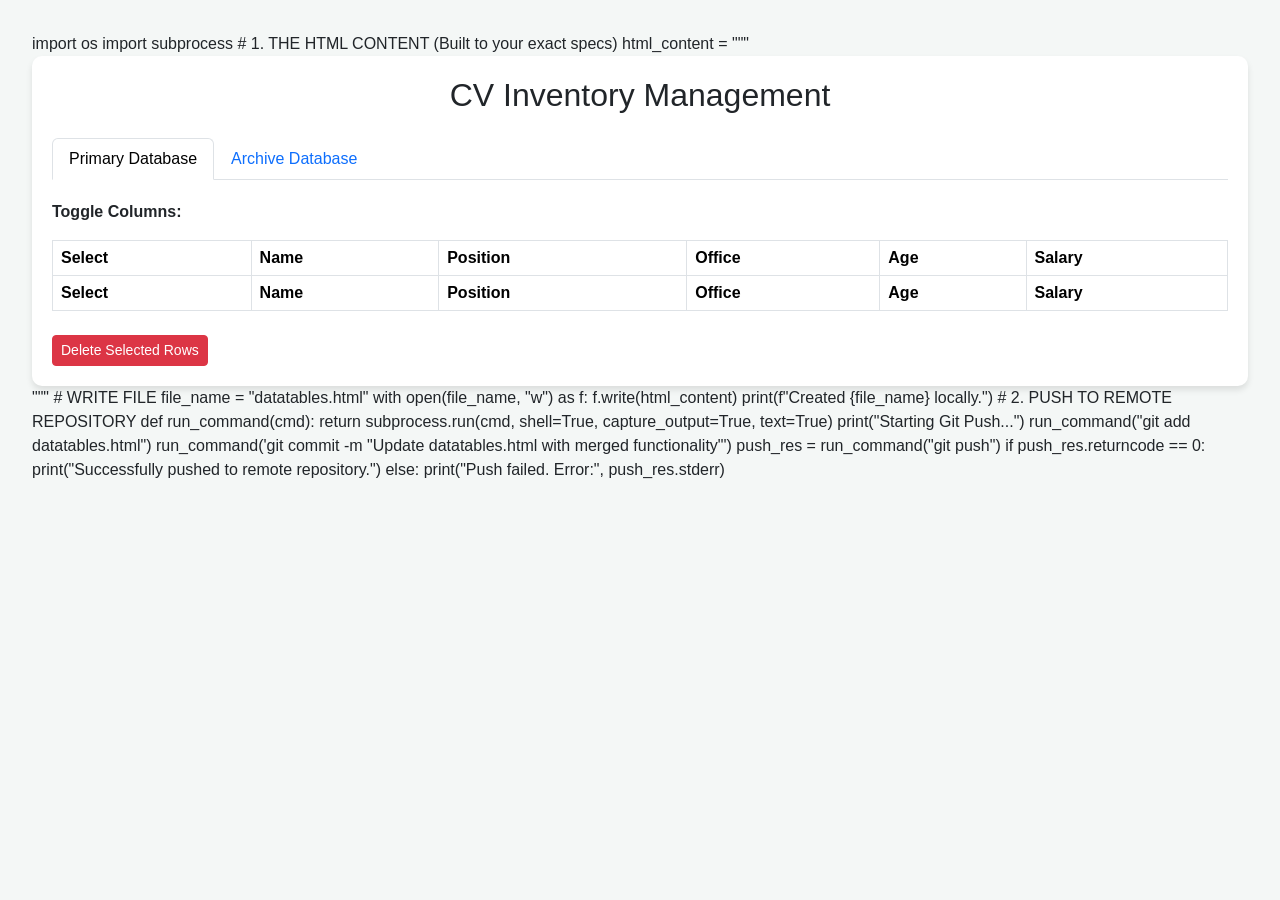
==== commit 13b43476: "datatables.html" ====
--- a/datatables.html
+++ b/datatables.html
@@ -1,160 +1,99 @@
-<!DOCTYPE html>
+import os
+import subprocess
+
+# 1. THE HTML CONTENT (Built to your exact specs)
+html_content = """<!DOCTYPE html>
 <html lang="en">
 <head>
     <meta charset="UTF-8">
     <meta name="viewport" content="width=device-width, initial-scale=1.0">
-    <title>DataTables Custom Layout - Final</title>
+    <title>DataTables Management</title>
     
     <link href="https://cdn.jsdelivr.net/npm/bootstrap@5.3.0/dist/css/bootstrap.min.css" rel="stylesheet">
     <link href="https://cdn.datatables.net/1.13.7/css/dataTables.bootstrap5.min.css" rel="stylesheet">
     
     <style>
-        body {
-            background-color: #f8f9fa;
-            font-family: "Segoe UI", system-ui, -apple-system, sans-serif;
-            padding: 2rem;
+        body { background-color: #f4f7f6; padding: 2rem; font-family: 'Segoe UI', Tahoma, Geneva, Verdana, sans-serif; }
+        .container-card { background: white; border-radius: 10px; box-shadow: 0 4px 6px rgba(0,0,0,0.1); padding: 20px; }
+        
+        /* 3. Layout: Page navigation in top middle */
+        .top-center-paging .dataTables_paginate {
+            display: flex;
+            justify-content: center;
+            float: none !important;
+            margin-bottom: 20px;
         }
 
-        .main-card {
-            background: white;
-            border-radius: 12px;
-            box-shadow: 0 4px 12px rgba(0,0,0,0.05);
-            border: none;
-            overflow: hidden;
-        }
-
-        .card-header-custom {
-            background-color: #fff;
-            border-bottom: 1px solid #eee;
-            padding: 1.5rem 2rem 0;
-        }
-
-        .tab-content { padding: 2rem; }
-
-        /* Controls Section */
-        .controls-section {
-            background-color: #f8f9fa;
-            border-radius: 8px;
-            padding: 1.5rem;
-            margin-bottom: 1.5rem;
-            border: 1px solid #e9ecef;
-        }
-
-        .section-label {
-            font-size: 0.8rem;
-            text-transform: uppercase;
-            letter-spacing: 0.5px;
-            color: #6c757d;
-            font-weight: 700;
-            margin-bottom: 0.75rem;
-            display: block;
-        }
-
-        /* Column Visibility Buttons */
-        .btn-toggle-col {
-            font-size: 0.85rem;
-            margin-right: 5px;
-            margin-bottom: 5px;
-            border-radius: 20px;
-            padding: 5px 12px;
-            border: 1px solid #dee2e6;
-            background: white;
-            transition: all 0.2s;
-        }
-
-        .active-col { background-color: #e7f1ff; color: #0d6efd; border-color: #0d6efd; }
-        .inactive-col { opacity: 0.6; background: #f8f9fa; }
-
-        /* Layout Positioning */
-        .top-pagination-container {
-            display: flex;
-            justify-content: center;
-            margin-bottom: 1.5rem;
-        }
-
-        .bottom-left-controls {
+        /* 3. Layout: Entries and Info in lower left, stacked */
+        .bottom-left-stack {
             display: flex;
             flex-direction: column;
             align-items: flex-start;
-            margin-top: 1rem;
-            gap: 0.25rem;
+            margin-top: 15px;
         }
-
-        /* Column Search Input Styling */
-        .column-search-row input {
+        
+        /* 5. Show/Hide Buttons */
+        .col-toggle-btn { margin-right: 5px; margin-bottom: 5px; font-size: 0.8rem; }
+        
+        /* 4. Column Search Styling */
+        thead input {
             width: 100%;
+            padding: 3px;
+            box-sizing: border-box;
             font-size: 0.8rem;
-            padding: 4px 8px;
         }
-
-        table.dataTable thead th {
-            background-color: #212529;
-            color: white;
-        }
-
-        .selected { background-color: rgba(13, 110, 253, 0.1) !important; }
+        
+        .selected-row { background-color: #e2f0ff !important; }
+        .tab-pane { padding-top: 20px; }
     </style>
 </head>
 <body>
 
-<div class="container-fluid" style="max-width: 1400px;">
-    <div class="main-card">
-        <div class="card-header-custom">
-            <h3 class="mb-4">Data Management</h3>
-            <ul class="nav nav-tabs" id="myTab" role="tablist">
-                <li class="nav-item">
-                    <button class="nav-link active" id="tab1-tab" data-bs-toggle="tab" data-bs-target="#tab1" type="button">Employee List A</button>
-                </li>
-                <li class="nav-item">
-                    <button class="nav-link" id="tab2-tab" data-bs-toggle="tab" data-bs-target="#tab2" type="button">Employee List B</button>
-                </li>
-            </ul>
+<div class="container-fluid container-card">
+    <h2 class="mb-4 text-center">CV Inventory Management</h2>
+
+    <ul class="nav nav-tabs" id="tableTabs" role="tablist">
+        <li class="nav-item">
+            <button class="nav-link active" id="primary-tab" data-bs-toggle="tab" data-bs-target="#tab1" type="button">Primary Database</button>
+        </li>
+        <li class="nav-item">
+            <button class="nav-link" id="secondary-tab" data-bs-toggle="tab" data-bs-target="#tab2" type="button">Archive Database</button>
+        </li>
+    </ul>
+
+    <div class="tab-content">
+        <div class="tab-pane fade show active" id="tab1">
+            <div id="colVis1" class="mb-3"><strong>Toggle Columns: </strong></div>
+            <table id="example1" class="table table-striped table-bordered w-100">
+                <thead>
+                    <tr>
+                        <th>Select</th>
+                        <th>Name</th>
+                        <th>Position</th>
+                        <th>Office</th>
+                        <th>Age</th>
+                        <th>Salary</th>
+                    </tr>
+                </thead>
+            </table>
+            <button id="delBtn1" class="btn btn-danger btn-sm mt-2">Delete Selected Rows</button>
         </div>
 
-        <div class="tab-content">
-            <div class="tab-pane fade show active" id="tab1" role="tabpanel">
-                <div class="controls-section">
-                    <span class="section-label">Show/Hide Columns</span>
-                    <div id="colVis1"></div>
-                </div>
-
-                <table id="table1" class="table table-striped table-hover w-100">
-                    <thead>
-                        <tr>
-                            <th style="width: 30px;"><input type="checkbox" class="form-check-input" id="selectAll1"></th>
-                            <th>Name</th><th>Position</th><th>Office</th><th>Nationality</th><th>Age</th><th>Start Date</th><th>Salary</th>
-                        </tr>
-                    </thead>
-                </table>
-
-                <div class="mt-3 border-top pt-3">
-                    <button id="deleteBtn1" class="btn btn-danger btn-sm">
-                        Delete Selected Rows <span id="count1" class="badge bg-white text-danger ms-1">0</span>
-                    </button>
-                </div>
-            </div>
-
-            <div class="tab-pane fade" id="tab2" role="tabpanel">
-                <div class="controls-section">
-                    <span class="section-label">Show/Hide Columns</span>
-                    <div id="colVis2"></div>
-                </div>
-
-                <table id="table2" class="table table-striped table-hover w-100">
-                    <thead>
-                        <tr>
-                            <th style="width: 30px;"><input type="checkbox" class="form-check-input" id="selectAll2"></th>
-                            <th>Name</th><th>Position</th><th>Office</th><th>Nationality</th><th>Age</th><th>Start Date</th><th>Salary</th>
-                        </tr>
-                    </thead>
-                </table>
-
-                <div class="mt-3 border-top pt-3">
-                    <button id="deleteBtn2" class="btn btn-danger btn-sm">
-                        Delete Selected Rows <span id="count2" class="badge bg-white text-danger ms-1">0</span>
-                    </button>
-                </div>
-            </div>
+        <div class="tab-pane fade" id="tab2">
+            <div id="colVis2" class="mb-3"><strong>Toggle Columns: </strong></div>
+            <table id="example2" class="table table-striped table-bordered w-100">
+                <thead>
+                    <tr>
+                        <th>Select</th>
+                        <th>Name</th>
+                        <th>Position</th>
+                        <th>Office</th>
+                        <th>Age</th>
+                        <th>Salary</th>
+                    </tr>
+                </thead>
+            </table>
+            <button id="delBtn2" class="btn btn-danger btn-sm mt-2">Delete Selected Rows</button>
         </div>
     </div>
 </div>
@@ -165,116 +104,96 @@
 <script src="https://cdn.datatables.net/1.13.7/js/dataTables.bootstrap5.min.js"></script>
 
 <script>
-    const dataset = [
-        { name: "Tiger Nixon", position: "System Architect", office: "Edinburgh", nationality: "Scottish", age: 61, startDate: "2011/04/25", salary: "$320,800" },
-        { name: "Garrett Winters", position: "Accountant", office: "Tokyo", nationality: "Japanese", age: 63, startDate: "2011/07/25", salary: "$170,750" },
-        { name: "Ashton Cox", position: "Junior Technical Author", office: "San Francisco", nationality: "American", age: 66, startDate: "2009/01/12", salary: "$86,000" },
-        { name: "Cedric Kelly", position: "Senior Javascript Developer", office: "Edinburgh", nationality: "Scottish", age: 22, startDate: "2012/03/29", salary: "$433,060" },
-        { name: "Airi Satou", position: "Accountant", office: "Tokyo", nationality: "Japanese", age: 33, startDate: "2008/11/28", salary: "$162,700" },
-        { name: "Brielle Williamson", position: "Integration Specialist", office: "New York", nationality: "American", age: 61, startDate: "2012/12/02", salary: "$372,000" },
-        { name: "Herrod Chandler", position: "Sales Assistant", office: "San Francisco", nationality: "American", age: 59, startDate: "2012/08/06", salary: "$137,500" },
-        { name: "Rhona Davidson", position: "Integration Specialist", office: "Tokyo", nationality: "Japanese", age: 55, startDate: "2010/10/14", salary: "$327,900" },
-        { name: "Colleen Hurst", position: "Javascript Developer", office: "San Francisco", nationality: "American", age: 39, startDate: "2009/09/15", salary: "$205,500" },
-        { name: "Sonya Frost", position: "Software Engineer", office: "Edinburgh", nationality: "Scottish", age: 23, startDate: "2008/12/13", salary: "$103,600" }
-    ];
+const dataSet = [
+    [null, "Tiger Nixon", "System Architect", "Edinburgh", "61", "$320,800"],
+    [null, "Garrett Winters", "Accountant", "Tokyo", "63", "$170,750"],
+    [null, "Ashton Cox", "Junior Technical Author", "San Francisco", "66", "$86,000"],
+    [null, "Cedric Kelly", "Senior Javascript Developer", "Edinburgh", "22", "$433,060"],
+    [null, "Airi Satou", "Accountant", "Tokyo", "33", "$162,700"]
+];
 
-    function initDataTable(tableId, visId, selectAllId, deleteBtnId, countId) {
-        let selectedRows = new Set();
-        const $tableEl = $(`#${tableId}`);
+function setupTable(tableId, colVisId, delBtnId) {
+    // 4. Add Individual Column Searching
+    $(`${tableId} thead tr`).clone(true).addClass('filters').appendTo(`${tableId} thead`);
 
-        // Requirement 4: Add individual column search inputs
-        $tableEl.find('thead tr').clone(true).addClass('column-search-row').appendTo($tableEl.find('thead'));
-        $tableEl.find('thead tr:eq(1) th').each(function (i) {
-            if (i === 0) { $(this).html(''); return; }
-            $(this).html('<input type="text" class="form-control form-control-sm" placeholder="Filter..." />');
-        });
-
-        const table = $tableEl.DataTable({
-            data: dataset,
-            searching: true, // Must be true for column search to work
-            columns: [
-                { 
-                    data: null, orderable: false, className: 'text-center',
-                    render: (data, type, row, meta) => `<input type="checkbox" class="form-check-input row-checkbox" data-index="${meta.row}">`
-                },
-                { data: 'name' }, { data: 'position' }, { data: 'office' }, { data: 'nationality' }, { data: 'age' }, { data: 'startDate' }, { data: 'salary' }
-            ],
-            // Requirement 3: Layout configuration
-            dom: '<"top-pagination-container"p>t<"bottom-left-controls"li>',
-            language: {
-                lengthMenu: "Entries per page: _MENU_",
-                info: "Showing _START_ to _END_ of _TOTAL_ entries"
-            },
-            drawCallback: function() {
-                $(`#${tableId} .row-checkbox`).each(function() {
-                    const idx = $(this).data('index');
-                    if(selectedRows.has(idx)) {
-                        $(this).prop('checked', true).closest('tr').addClass('selected');
+    const table = $(tableId).DataTable({
+        data: dataSet,
+        orderCellsTop: true,
+        // 3. Layout logic: Paging top (p), Table (t), Length/Info bottom (li)
+        dom: '<"top-center-paging"p>t<"bottom-left-stack"li>',
+        columnDefs: [{
+            targets: 0,
+            orderable: false,
+            className: 'select-checkbox',
+            render: function() { return '<input type="checkbox" class="row-select">'; }
+        }],
+        initComplete: function() {
+            const api = this.api();
+            // Setup Search Inputs
+            $(`${tableId} thead tr.filters th`).each(function(i) {
+                if (i == 0) { $(this).html(''); return; }
+                $(this).html('<input type="text" placeholder="Search..." />');
+                $('input', this).on('keyup change', function() {
+                    if (api.column(i).search() !== this.value) {
+                        api.column(i).search(this.value).draw();
                     }
                 });
-            }
-        });
+            });
 
-        // Requirement 4: Apply column search logic
-        $tableEl.on('keyup change', '.column-search-row input', function () {
-            const colIdx = $(this).parent().index();
-            table.column(colIdx).search(this.value).draw();
-        });
+            // 5. Show / Hide Columns logic
+            api.columns().every(function(i) {
+                if (i == 0) return;
+                let title = api.column(i).header().textContent;
+                $('<button class="btn btn-outline-secondary btn-sm col-toggle-btn active">' + title + '</button>')
+                    .appendTo(colVisId)
+                    .on('click', function() {
+                        let column = api.column(i);
+                        column.visible(!column.visible());
+                        $(this).toggleClass('active');
+                    });
+            });
+        }
+    });
 
-        // Requirement 5: Column Visibility
-        table.columns().every(function(index) {
-            if(index === 0) return;
-            const title = $(this.header()).text();
-            const btn = $(`<button class="btn-toggle-col active-col">${title}</button>`);
-            btn.on('click', function() {
-                const isVisible = !table.column(index).visible();
-                table.column(index).visible(isVisible);
-                $(this).toggleClass('active-col inactive-col', 200);
-            });
-            $(`#${visId}`).append(btn);
-        });
+    // 3. Select and Delete logic
+    $(tableId + ' tbody').on('click', 'input.row-select', function() {
+        $(this).closest('tr').toggleClass('selected-row');
+    });
 
-        // Requirement 3 (Delete Logic):
-        $(`#${selectAllId}`).on('change', function() {
-            const isChecked = $(this).is(':checked');
-            $tableEl.find('.row-checkbox').each(function() {
-                const idx = $(this).data('index');
-                $(this).prop('checked', isChecked).closest('tr').toggleClass('selected', isChecked);
-                isChecked ? selectedRows.add(idx) : selectedRows.delete(idx);
-            });
-            $(`#${countId}`).text(selectedRows.size);
-        });
+    $(delBtnId).click(function() {
+        table.rows('.selected-row').remove().draw();
+    });
+}
 
-        $tableEl.on('change', '.row-checkbox', function() {
-            const idx = $(this).data('index');
-            const isChecked = $(this).is(':checked');
-            $(this).closest('tr').toggleClass('selected', isChecked);
-            isChecked ? selectedRows.add(idx) : selectedRows.delete(idx);
-            $(`#${countId}`).text(selectedRows.size);
-        });
-
-        $(`#${deleteBtnId}`).on('click', function() {
-            if(selectedRows.size > 0 && confirm(`Delete ${selectedRows.size} rows?`)) {
-                const indexes = Array.from(selectedRows).sort((a,b) => b-a);
-                indexes.forEach(idx => table.row(idx).remove());
-                selectedRows.clear();
-                $(`#${selectAllId}`).prop('checked', false);
-                $(`#${countId}`).text(0);
-                table.draw();
-            }
-        });
-
-        return table;
-    }
-
-    $(document).ready(function() {
-        initDataTable('table1', 'colVis1', 'selectAll1', 'deleteBtn1', 'count1');
-        initDataTable('table2', 'colVis2', 'selectAll2', 'deleteBtn2', 'count2');
-        
-        $('button[data-bs-toggle="tab"]').on('shown.bs.tab', function(){
-            $.fn.dataTable.tables({ visible: true, api: true }).columns.adjust();
-        });
+$(document).ready(function() {
+    setupTable('#example1', '#colVis1', '#delBtn1');
+    setupTable('#example2', '#colVis2', '#delBtn2');
+    
+    // Fix for DataTables in tabs
+    $('button[data-bs-toggle="tab"]').on('shown.bs.tab', function () {
+        $.fn.dataTable.tables({ visible: true, api: true }).columns.adjust();
     });
+});
 </script>
 </body>
-</html>
+</html>"""
+
+# WRITE FILE
+file_name = "datatables.html"
+with open(file_name, "w") as f:
+    f.write(html_content)
+print(f"Created {file_name} locally.")
+
+# 2. PUSH TO REMOTE REPOSITORY
+def run_command(cmd):
+    return subprocess.run(cmd, shell=True, capture_output=True, text=True)
+
+print("Starting Git Push...")
+run_command("git add datatables.html")
+run_command('git commit -m "Update datatables.html with merged functionality"')
+push_res = run_command("git push")
+
+if push_res.returncode == 0:
+    print("Successfully pushed to remote repository.")
+else:
+    print("Push failed. Error:", push_res.stderr)
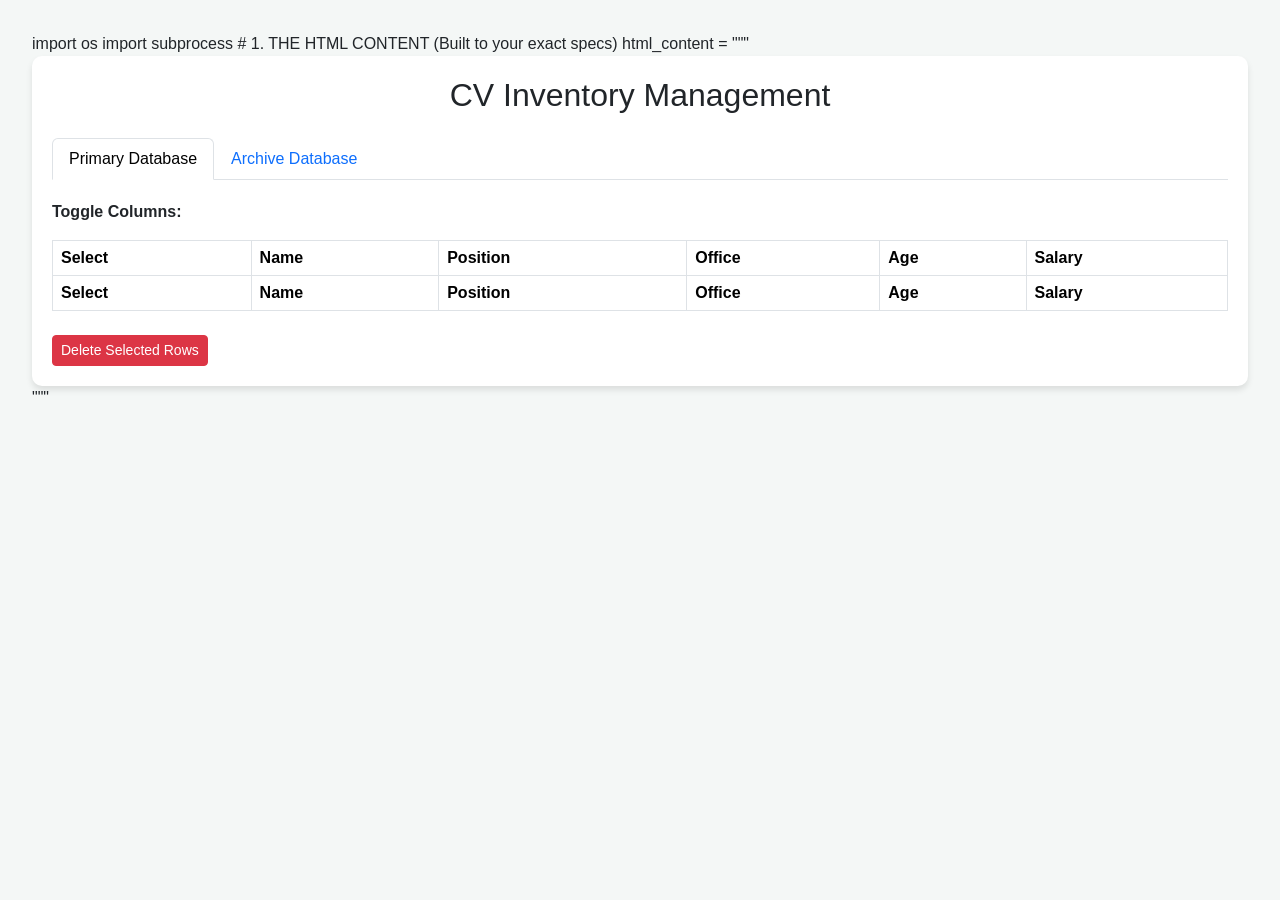
==== commit 72979b17: "datatables.html" ====
--- a/datatables.html
+++ b/datatables.html
@@ -177,23 +177,3 @@
 </script>
 </body>
 </html>"""
-
-# WRITE FILE
-file_name = "datatables.html"
-with open(file_name, "w") as f:
-    f.write(html_content)
-print(f"Created {file_name} locally.")
-
-# 2. PUSH TO REMOTE REPOSITORY
-def run_command(cmd):
-    return subprocess.run(cmd, shell=True, capture_output=True, text=True)
-
-print("Starting Git Push...")
-run_command("git add datatables.html")
-run_command('git commit -m "Update datatables.html with merged functionality"')
-push_res = run_command("git push")
-
-if push_res.returncode == 0:
-    print("Successfully pushed to remote repository.")
-else:
-    print("Push failed. Error:", push_res.stderr)
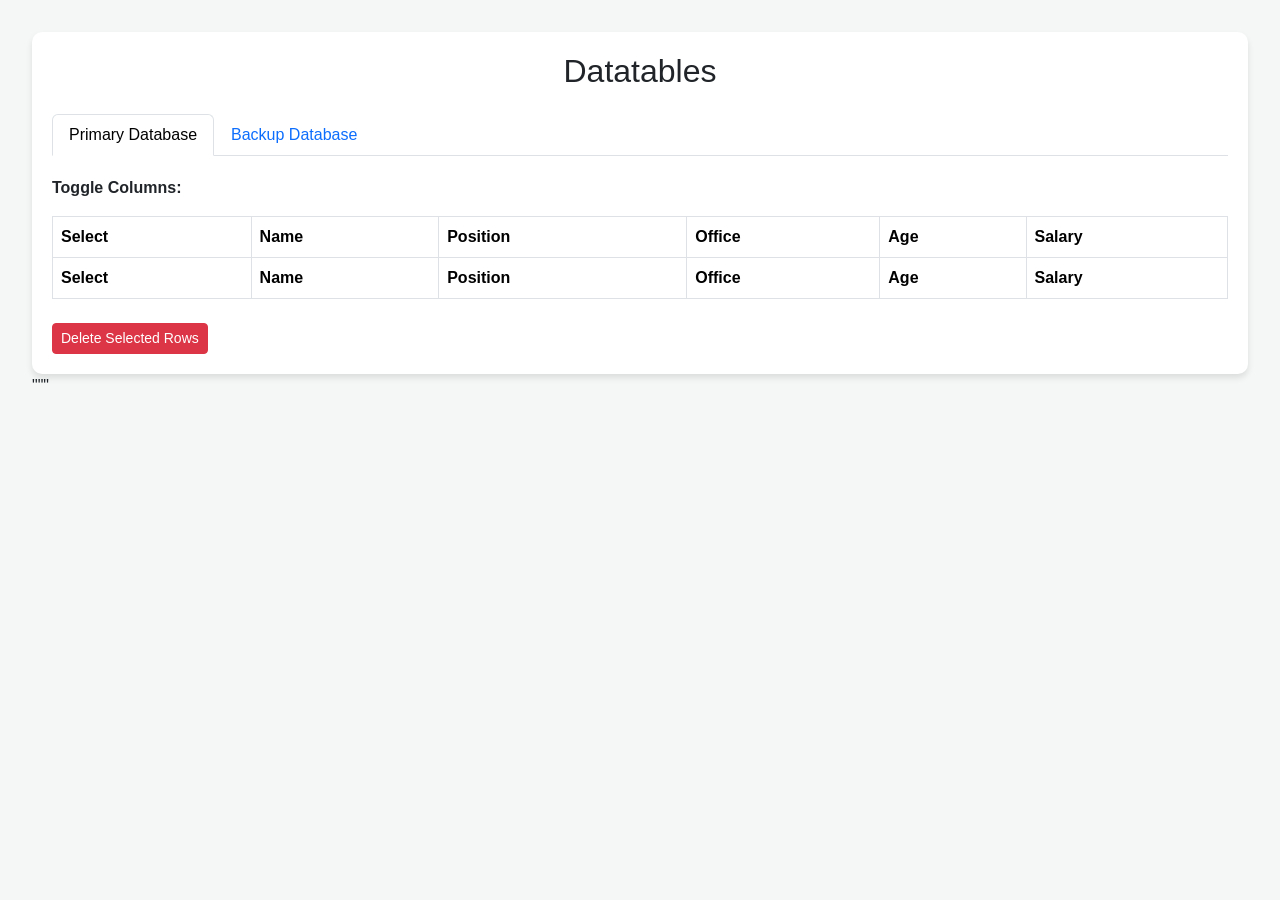
==== commit 82b41c05: "Update datatables.html" ====
--- a/datatables.html
+++ b/datatables.html
@@ -1,8 +1,4 @@
-import os
-import subprocess
-
-# 1. THE HTML CONTENT (Built to your exact specs)
-html_content = """<!DOCTYPE html>
+<!DOCTYPE html>
 <html lang="en">
 <head>
     <meta charset="UTF-8">
@@ -50,14 +46,14 @@
 <body>
 
 <div class="container-fluid container-card">
-    <h2 class="mb-4 text-center">CV Inventory Management</h2>
+    <h2 class="mb-4 text-center">Datatables</h2>
 
     <ul class="nav nav-tabs" id="tableTabs" role="tablist">
         <li class="nav-item">
             <button class="nav-link active" id="primary-tab" data-bs-toggle="tab" data-bs-target="#tab1" type="button">Primary Database</button>
         </li>
         <li class="nav-item">
-            <button class="nav-link" id="secondary-tab" data-bs-toggle="tab" data-bs-target="#tab2" type="button">Archive Database</button>
+            <button class="nav-link" id="secondary-tab" data-bs-toggle="tab" data-bs-target="#tab2" type="button">Backup Database</button>
         </li>
     </ul>
 
